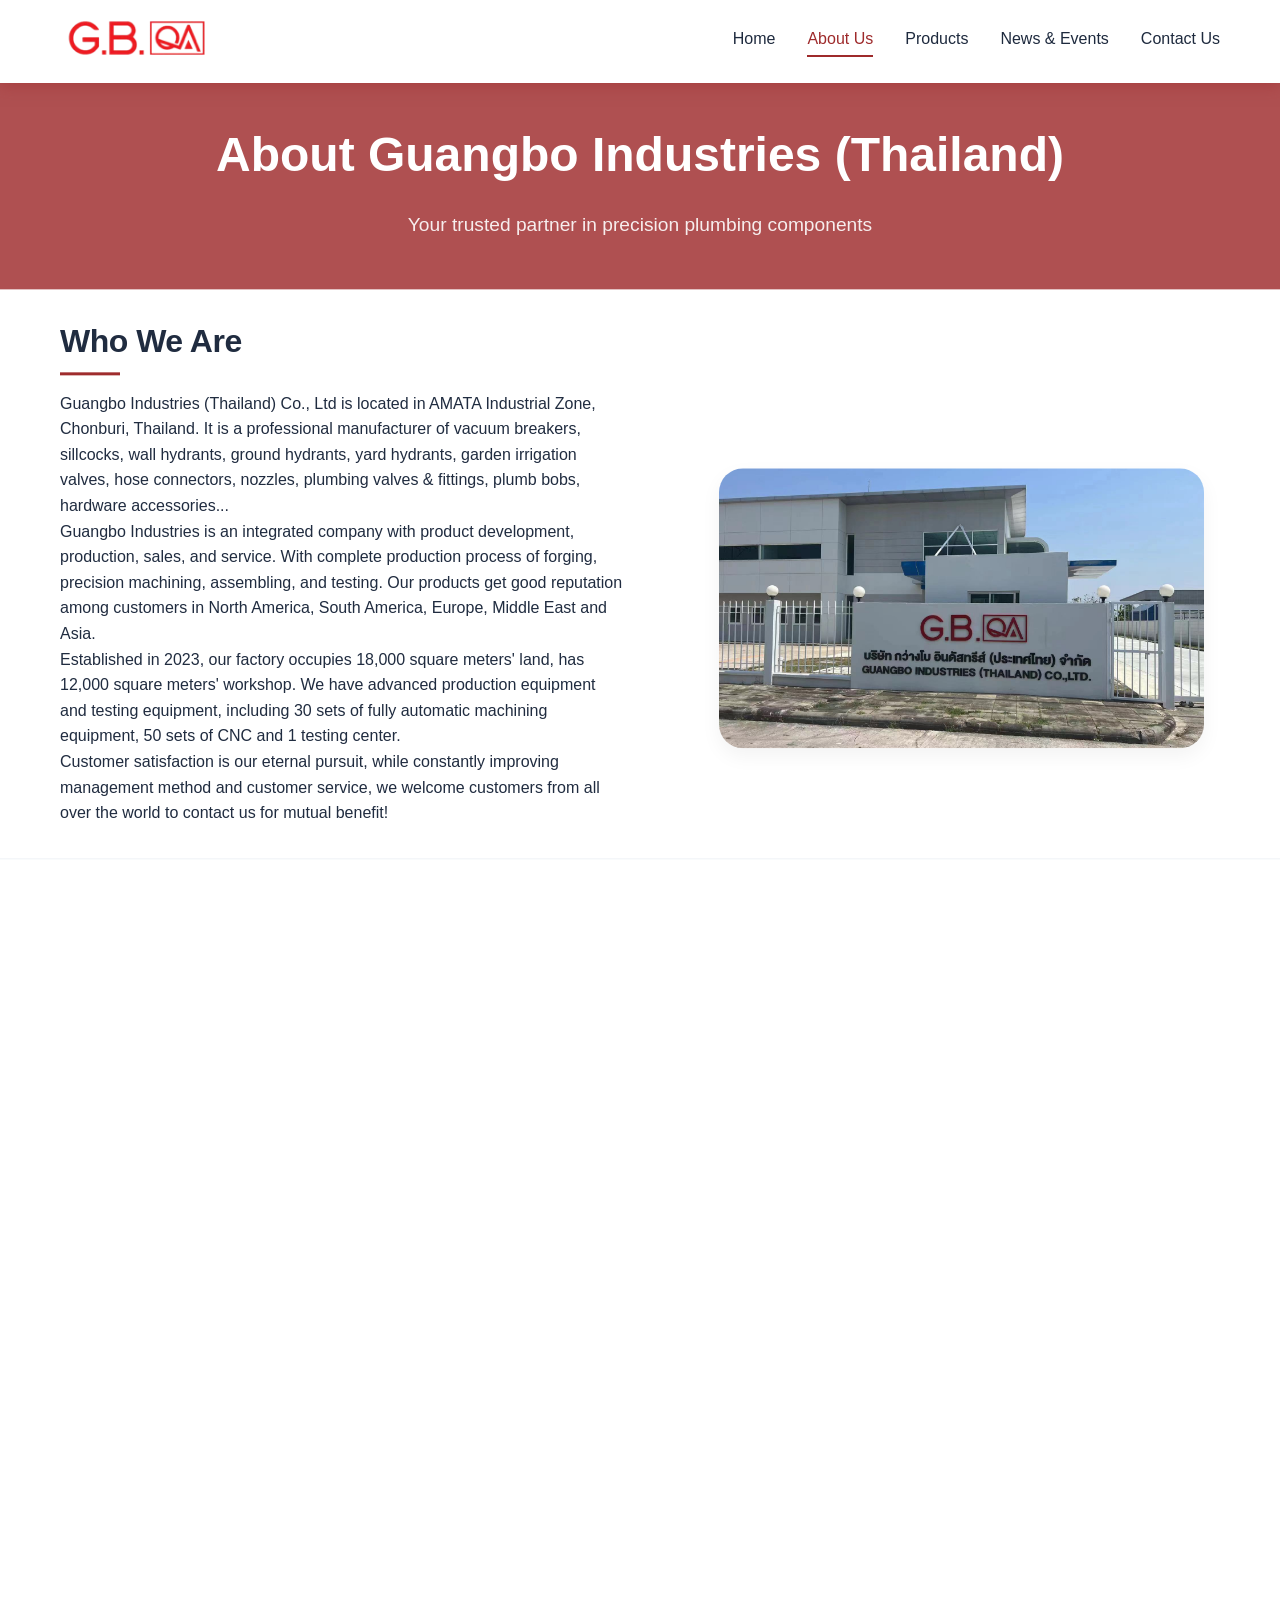
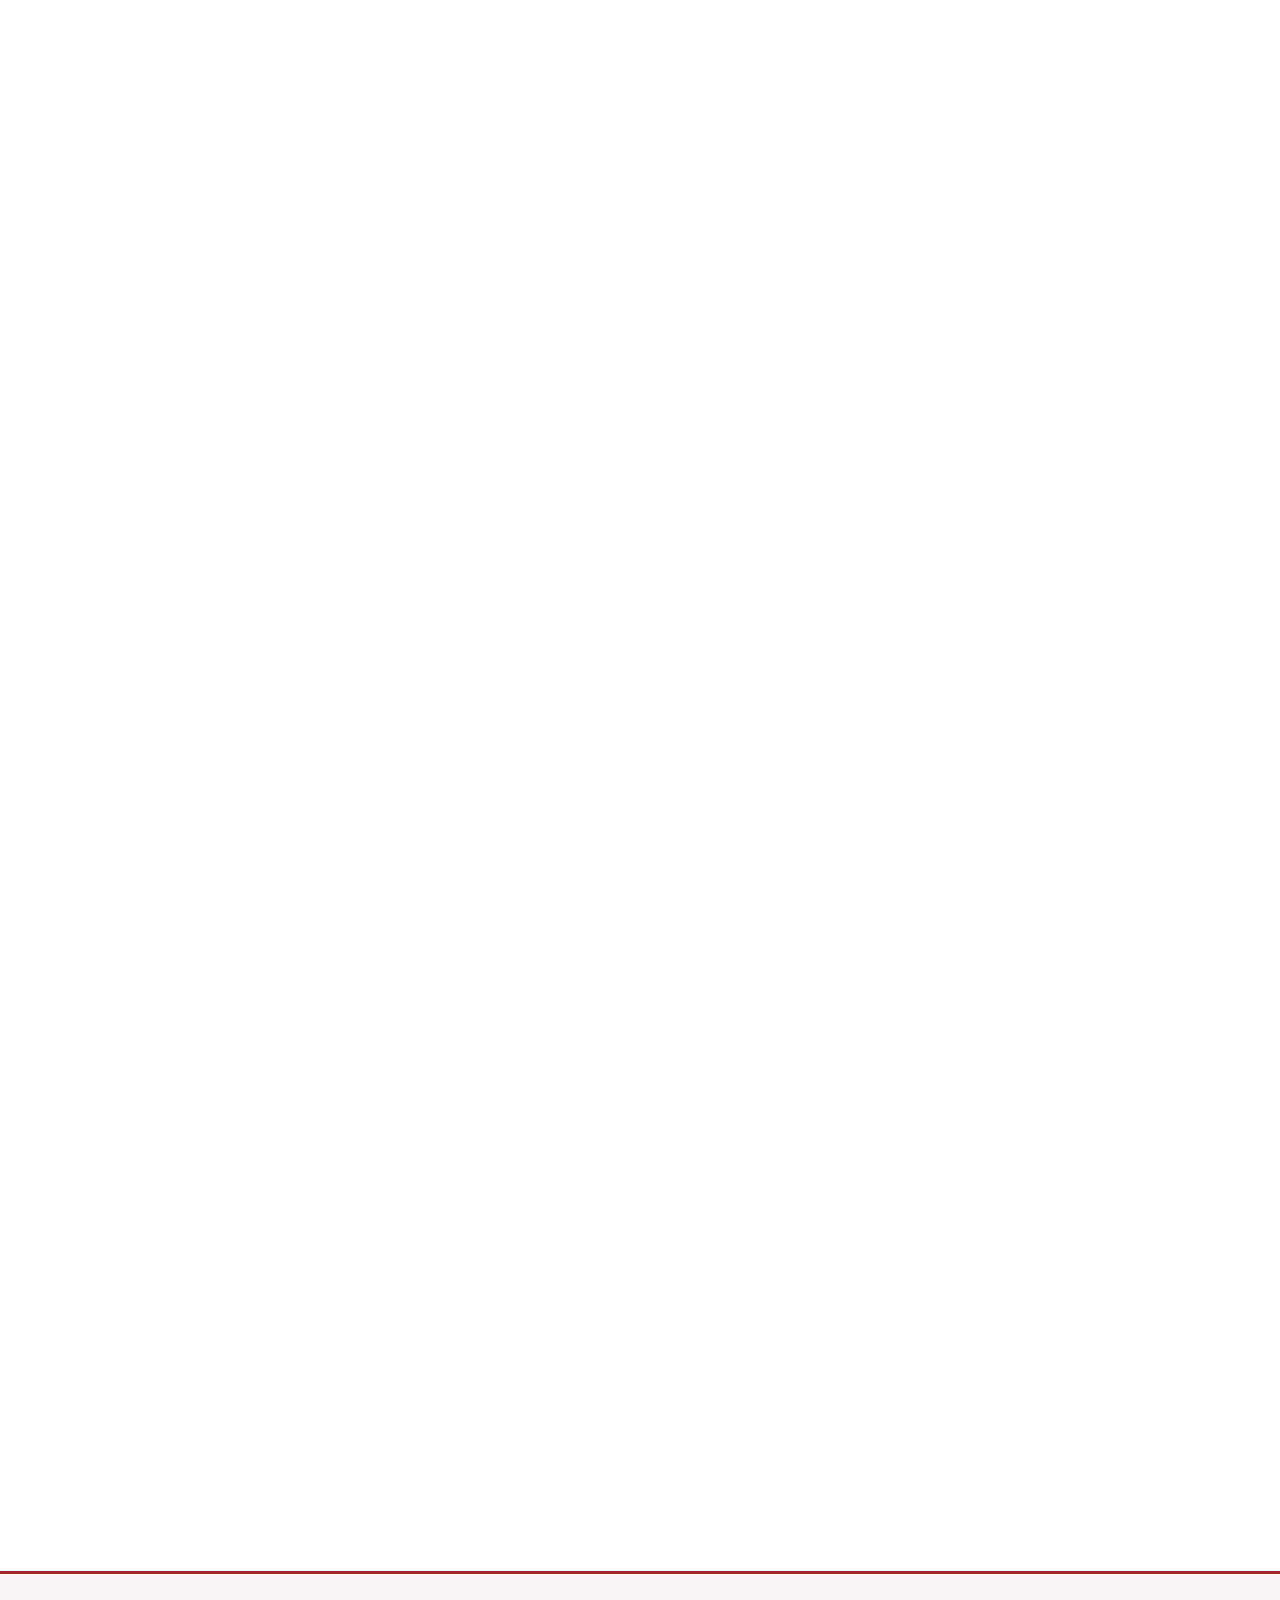
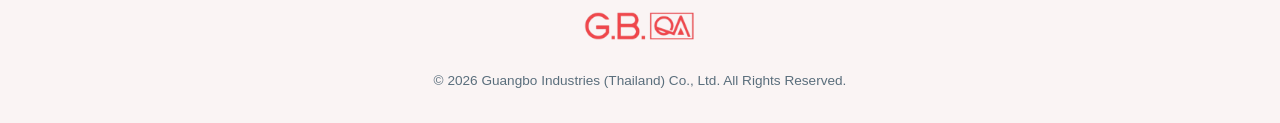
==== about.html @ 74692665 "Add files via upload" ====
<!DOCTYPE html>
<html lang="en">

<head>
    <meta charset="UTF-8">
    <meta name="viewport" content="width=device-width, initial-scale=1.0, viewport-fit=cover">
    <title>About Us - Guangbo Industries (Thailand) Co., Ltd.</title>
    <link rel="stylesheet" href="style.css">
    <link href="https://cdn.jsdelivr.net/npm/remixicon@2.5.0/fonts/remixicon.css" rel="stylesheet">
    <style>
        /* about 页面专用样式 */
        .about-section {
            padding: 2rem 0;
            border-bottom: 1px solid #eef2f6;
        }

        .about-section:last-of-type {
            border-bottom: none;
            padding-bottom: 2rem;
        }

        .about-section h2 {
            text-align: left;
            font-size: 2rem;
            margin-bottom: 1.5rem;
            color: #1e2a3e;
            position: relative;
            display: inline-block;
        }

        .about-section h2:after {
            content: '';
            position: absolute;
            bottom: -8px;
            left: 0;
            width: 60px;
            height: 3px;
            background: #9E2A2B;
        }

        .two-col {
            display: flex;
            flex-wrap: wrap;
            gap: 2rem;
            align-items: center;
        }

        .two-col .text-col {
            flex: 1;
        }

        .two-col .image-col {
            flex: 1;
            text-align: center;
        }

        .two-col .image-col img {
            max-width: 100%;
            border-radius: 1.5rem;
            box-shadow: 0 8px 20px rgba(0, 0, 0, 0.05);
            max-height: 280px;
            object-fit: cover;
        }

        /* 统一前两个区域（Who We Are 和 Factory Location）图片右侧间距 */
        @media (min-width: 769px) {

            .two-col .image-col {
                display: flex;
                justify-content: flex-end;
            }

            .two-col .image-col img {
                margin-right: 1rem;
                max-width: calc(100% - 1rem);
                width: auto;
            }

            .location-img {
                display: flex;
                justify-content: flex-end;
            }

            .location-img img {
                margin-right: 1rem;
                max-width: calc(100% - 1rem);
                width: auto;
            }
        }

        @media (max-width: 768px) {

            .two-col .image-col,
            .location-img {
                justify-content: center;
            }

            .two-col .image-col img,
            .location-img img {
                margin-right: 0;
                max-width: 100%;
            }
        }

        .production-grid {
            display: grid;
            grid-template-columns: repeat(3, 1fr);
            gap: 2rem;
            margin-top: 1.5rem;
        }

        .prod-col {
            background: #fcfcfc;
            border-radius: 1.5rem;
            padding: 1rem;
            box-shadow: 0 4px 12px rgba(0, 0, 0, 0.05);
            border: 1px solid #eef2f6;
            overflow: hidden;
        }

        .prod-col h3 {
            font-size: 1.3rem;
            font-weight: 600;
            color: #9E2A2B;
            margin-bottom: 1rem;
            text-align: center;
            border-bottom: 2px solid rgba(158, 42, 43, 0.2);
            display: inline-block;
            width: auto;
            padding-bottom: 0.3rem;
        }

        .gallery-scroll {
            overflow-x: auto;
            overflow-y: hidden;
            white-space: nowrap;
            -webkit-overflow-scrolling: touch;
            scrollbar-width: thin;
            padding-bottom: 0.5rem;
            margin: 0.5rem 0;
            cursor: grab;
        }

        .gallery-scroll:active {
            cursor: grabbing;
        }

        .gallery-track {
            display: inline-flex;
            gap: 1rem;
            padding: 0.2rem 0.1rem;
        }

        .gallery-item {
            width: 180px;
            flex-shrink: 0;
            white-space: normal;
            background: white;
            border-radius: 0.8rem;
            overflow: hidden;
            box-shadow: 0 2px 8px rgba(0, 0, 0, 0.05);
            border: 1px solid #eef2f6;
            transition: transform 0.2s;
            cursor: pointer;
        }

        .gallery-item:hover {
            transform: translateY(-3px);
        }

        .gallery-item img {
            width: 100%;
            height: 140px;
            object-fit: cover;
            display: block;
        }

        .gallery-caption {
            padding: 0.5rem;
            text-align: center;
            font-size: 0.8rem;
            font-weight: 500;
            color: #1e2a3e;
            background: white;
        }

        .scroll-hint {
            text-align: center;
            font-size: 0.7rem;
            color: #9E2A2B;
            margin-top: 0.3rem;
        }

        .cert-scroll {
            overflow-x: auto;
            overflow-y: hidden;
            white-space: nowrap;
            -webkit-overflow-scrolling: touch;
            scrollbar-width: thin;
            padding-bottom: 1rem;
            margin-top: 1.5rem;
        }

        .cert-track {
            display: inline-flex;
            gap: 2rem;
            padding: 0.5rem 0.2rem;
        }

        .cert-item {
            width: 280px;
            white-space: normal;
            background: white;
            border-radius: 1rem;
            padding: 1.2rem;
            border: 1px solid #eef2f6;
            text-align: center;
            transition: transform 0.2s;
            cursor: pointer;
        }

        .cert-item:hover {
            transform: translateY(-5px);
        }

        .cert-item img {
            width: 100%;
            height: 200px;
            object-fit: contain;
            margin-bottom: 0.8rem;
        }

        .cert-item p {
            font-size: 0.9rem;
            color: #5a6e7c;
            margin-top: 0.3rem;
            font-weight: 500;
        }

        .location-wrapper {
            display: flex;
            flex-wrap: wrap;
            gap: 1.5rem;
            align-items: center;
            margin-top: 0.5rem;
        }

        .location-info {
            background: #f8fafc;
            border-radius: 1.5rem;
            padding: 1.2rem;
            flex: 2;
        }

        .location-info p {
            margin: 0.5rem 0;
        }

        .location-img {
            flex: 1;
            text-align: center;
        }

        .location-img img {
            width: 100%;
            max-width: 220px;
            border-radius: 1rem;
            box-shadow: 0 4px 12px rgba(0, 0, 0, 0.1);
        }

        /* ========= 团队 & 文化区域：全新布局 ========= */
        /* 要求：上面一行三个，下面一行两个，居中对齐，不再使用原有的 grid 自动填充 */
        .team-grid {
            display: flex;
            flex-wrap: wrap;
            justify-content: center;
            gap: 2rem;
            margin-top: 1.5rem;
        }

        .team-card {
            background: white;
            border-radius: 1rem;
            overflow: hidden;
            box-shadow: 0 5px 15px rgba(0, 0, 0, 0.05);
            border: 1px solid #eef2f6;
            transition: transform 0.2s;
            cursor: pointer;
            width: 280px;
            /* 固定宽度，保证每行最多三个，自然换行后第一行三个第二行两个且居中 */
            flex-shrink: 0;
        }

        .team-card:hover {
            transform: translateY(-5px);
        }

        .team-card img {
            width: 100%;
            height: 180px;
            object-fit: cover;
            display: block;
        }

        .team-card .card-content {
            padding: 1rem;
            text-align: center;
        }

        .team-card .card-title {
            font-weight: 600;
            font-size: 1rem;
            color: #9E2A2B;
            margin-bottom: 0.5rem;
        }

        .team-card .card-desc {
            font-size: 0.85rem;
            color: #5a6e7c;
            line-height: 1.4;
        }

        /* 移动端：让卡片占满宽度，但仍保持整洁 */
        @media (max-width: 768px) {
            .team-grid {
                gap: 1.5rem;
            }

            .team-card {
                width: 100%;
                max-width: 360px;
            }
        }

        .lightbox {
            display: none;
            position: fixed;
            z-index: 9999;
            top: 0;
            left: 0;
            width: 100%;
            height: 100%;
            background: rgba(0, 0, 0, 0.9);
            align-items: center;
            justify-content: center;
            cursor: pointer;
        }

        .lightbox.active {
            display: flex;
        }

        .lightbox img {
            max-width: 90%;
            max-height: 90%;
            object-fit: contain;
            border-radius: 8px;
            box-shadow: 0 0 20px rgba(255, 255, 255, 0.2);
        }

        .lightbox-close {
            position: absolute;
            top: 20px;
            right: 30px;
            font-size: 40px;
            color: white;
            font-weight: bold;
            cursor: pointer;
            transition: 0.3s;
        }

        .lightbox-close:hover {
            color: #9E2A2B;
        }

        @media (max-width: 992px) {
            .production-grid {
                grid-template-columns: 1fr;
                gap: 1.5rem;
            }
        }

        @media (max-width: 768px) {
            .about-section {
                padding: 1.5rem 0;
            }

            .about-section h2 {
                font-size: 1.8rem;
            }

            .two-col {
                flex-direction: column;
            }

            .location-wrapper {
                flex-direction: column;
                align-items: stretch;
            }

            .location-img {
                text-align: center;
            }

            .gallery-item {
                width: 160px;
            }

            .cert-item {
                width: 240px;
            }
        }

        /* 红色头部样式 */
        .about-header-red {
            background: #9E2A2B;
            padding: 7rem 0 3rem;
            text-align: center;
        }

        .about-header-red h1 {
            font-size: 3rem;
            color: white;
            margin-bottom: 1rem;
        }

        .about-header-red p {
            font-size: 1.2rem;
            color: rgba(255, 255, 255, 0.9);
            max-width: 700px;
            margin: 0 auto;
        }

        @media (max-width: 768px) {
            .about-header-red {
                padding: 5rem 0 2rem;
            }

            .about-header-red h1 {
                font-size: 2.2rem;
            }
        }

        .reveal-on-scroll {
            transition: opacity 0.4s ease, transform 0.4s ease;
        }
    </style>
</head>

<body>
    <header class="header">
        <div class="container">
            <div class="logo"><a href="index.html"><img src="images/Guangbo.png"
                        alt="Guangbo Industries (Thailand) Co., Ltd. Logo" style="height: 50px;"></a></div>
            <nav class="nav">
                <a href="index.html" class="nav-link">Home</a>
                <a href="about.html" class="nav-link">About Us</a>
                <div class="nav-item-dropdown">
                    <a href="products.html" class="nav-link">Products</a>
                    <div class="dropdown-content">
                        <a href="product-vacuum-breakers.html">Vacuum Breakers</a>
                        <a href="product-frost-free-hydrants.html">Frost Free Sillcocks & Hydrants</a>
                        <a href="product-fittings.html">Fittings</a>
                        <a href="product-angle-valves.html">Angle Valves</a>
                        <a href="product-valves.html">Valves</a>
                        <a href="product-garden-irrigation.html">Garden Irrigation</a>
                        <a href="product-hose-bibbs.html">Hose Bibbs</a>
                        <a href="product-faucets-sanitary.html">Faucets & Sanitary Accessories</a>
                        <a href="product-hardware-accessories.html">Hardware Accessories</a>
                        <a href="product-plumb-bobs.html">Plumb Bobs</a>
                    </div>
                </div>
                <a href="news&events.html" class="nav-link">News & Events</a>
                <a href="contact.html" class="nav-link">Contact Us</a>
            </nav>
            <div class="menu-toggle" id="mobile-menu"><i class="ri-menu-line"></i></div>
        </div>
    </header>

    <main>
        <!-- 红色头部 -->
        <div class="about-header-red reveal-on-scroll">
            <div class="container">
                <h1>About Guangbo Industries (Thailand)</h1>
                <p>Your trusted partner in precision plumbing components</p>
            </div>
        </div>

        <!-- Who We Are -->
        <div class="about-section reveal-on-scroll">
            <div class="container">
                <h2>Who We Are</h2>
                <div class="two-col">
                    <div class="text-col">
                        <p>Guangbo Industries (Thailand) Co., Ltd is located in AMATA Industrial Zone, Chonburi,
                            Thailand. It is a professional manufacturer of vacuum breakers, sillcocks, wall hydrants,
                            ground hydrants, yard hydrants, garden irrigation valves, hose connectors, nozzles, plumbing
                            valves & fittings, plumb bobs, hardware accessories...</p>
                        <p>Guangbo Industries is an integrated company with product development, production, sales, and
                            service. With complete production process of forging, precision machining, assembling, and
                            testing. Our products get good reputation among customers in North America, South America,
                            Europe, Middle East and Asia.</p>
                        <p>Established in 2023, our factory occupies 18,000 square meters' land, has 12,000 square
                            meters' workshop. We have advanced production equipment and testing equipment, including 30
                            sets of fully automatic machining equipment, 50 sets of CNC and 1 testing center.</p>
                        <p>Customer satisfaction is our eternal pursuit, while constantly improving management method
                            and customer service, we welcome customers from all over the world to contact us for mutual
                            benefit!</p>
                    </div>
                    <div class="image-col">
                        <img src="images/company-gate.png" alt="Guangbo Factory">
                    </div>
                </div>
            </div>
        </div>

        <!-- Factory Location -->
        <div class="about-section reveal-on-scroll">
            <div class="container">
                <h2>Factory Location</h2>
                <div class="location-wrapper">
                    <div class="location-info">
                        <p><strong>Address:</strong> 700/947 Moo 5, T.Nongkhaka, A.Panthong, Chonburi 20160, Thailand
                        </p>
                        <p><strong>Distance:</strong> 55 kilometers to Bangkok Airport (About 1 hour by car)</p>
                        <p><strong>Distance:</strong> 69 kilometers to Laem Chabang Port (About 1 hour 20 minutes by
                            car)</p>
                    </div>
                    <div class="location-img">
                        <img src="About_US/Factory_Location.png" alt="Factory Location Map">
                    </div>
                </div>
            </div>
        </div>

        <!-- Guangbo Team & Culture (上面一行三个，下面一行两个，居中) -->
        <div class="about-section reveal-on-scroll">
            <div class="container">
                <h2>Guangbo Team & Culture</h2>
                <div class="team-grid">
                    <div class="team-card" data-img-src="About_US/Company_Team.png">
                        <img src="About_US/Company_Team.png" alt="Our Team">
                        <div class="card-content">
                            <div class="card-title">Our Team</div>
                            <div class="card-desc">Staff from China, Thailand & Myanmar, creating a diverse and
                                collaborative environment.</div>
                        </div>
                    </div>
                    <div class="team-card" data-img-src="About_US/Integrated_Office.png">
                        <img src="About_US/Integrated_Office.png" alt="Integrated Office">
                        <div class="card-content">
                            <div class="card-title">Integrated Office</div>
                            <div class="card-desc">Efficient administration & management hub.</div>
                        </div>
                    </div>
                    <div class="team-card" data-img-src="About_US/Security_Training.png">
                        <img src="About_US/Security_Training.png" alt="Security Training">
                        <div class="card-content">
                            <div class="card-title">Security Training</div>
                            <div class="card-desc">Regular safety drills and awareness programs.</div>
                        </div>
                    </div>
                    <div class="team-card" data-img-src="About_US/Health_Check_In_Hospital.png">
                        <img src="About_US/Health_Check_In_Hospital.png" alt="Health Check">
                        <div class="card-content">
                            <div class="card-title">Health Check</div>
                            <div class="card-desc">Annual health check-ups for all employees.</div>
                        </div>
                    </div>
                    <div class="team-card" data-img-src="About_US/Internal_Training.png">
                        <img src="About_US/Internal_Training.png" alt="Internal Training">
                        <div class="card-content">
                            <div class="card-title">Internal Training</div>
                            <div class="card-desc">Technical & safety training to upskill workforce.</div>
                        </div>
                    </div>
                </div>
            </div>
        </div>

        <!-- Workshop & Production -->
        <div class="about-section reveal-on-scroll">
            <div class="container">
                <h2>Workshop & Production</h2>
                <div class="text-col" style="margin-bottom: 1rem;">
                    <p>Our manufacturing facility is equipped with advanced machinery and strict quality control
                        systems.</p>
                    <ul
                        style="margin-top: 0.5rem; list-style: none; padding-left: 0; display: flex; flex-wrap: wrap; gap: 1rem;">
                        <li><i class="ri-flask-line" style="color:#9E2A2B; margin-right: 0.5rem;"></i> Testing
                            (Pressure, Material, Function)</li>
                        <li><i class="ri-tools-line" style="color:#9E2A2B; margin-right: 0.5rem;"></i> Assembling &
                            Packing</li>
                        <li><i class="ri-hard-drive-line" style="color:#9E2A2B; margin-right: 0.5rem;"></i> 30 auto
                            machining sets</li>
                        <li><i class="ri-cpu-line" style="color:#9E2A2B; margin-right: 0.5rem;"></i> 50 CNC machines
                        </li>
                        <li><i class="ri-bar-chart-2-line" style="color:#9E2A2B; margin-right: 0.5rem;"></i> 1 testing
                            center</li>
                    </ul>
                </div>
                <div class="production-grid">
                    <!-- Machining -->
                    <div class="prod-col">
                        <h3>Machining</h3>
                        <div class="gallery-scroll">
                            <div class="gallery-track">
                                <div class="gallery-item" data-img-src="About_US/Workshop_Machining_1.png"><img
                                        src="About_US/Workshop_Machining_1.png" alt="Precision Machining">
                                    <div class="gallery-caption">Precision Machining</div>
                                </div>
                                <div class="gallery-item" data-img-src="About_US/Workshop_Machining_2.png"><img
                                        src="About_US/Workshop_Machining_2.png" alt="CNC Operation">
                                    <div class="gallery-caption">CNC Operation</div>
                                </div>
                                <div class="gallery-item" data-img-src="About_US/Workshop_Machining_3.png"><img
                                        src="About_US/Workshop_Machining_3.png" alt="Automatic Equipment">
                                    <div class="gallery-caption">Automatic Equipment</div>
                                </div>
                                <div class="gallery-item" data-img-src="About_US/Workshop_Machining_4.png"><img
                                        src="About_US/Workshop_Machining_4.png" alt="Quality Control">
                                    <div class="gallery-caption">Quality Control</div>
                                </div>
                            </div>
                        </div>
                        <div class="scroll-hint">← Slide to see more →</div>
                    </div>
                    <!-- Testing -->
                    <div class="prod-col">
                        <h3>Testing</h3>
                        <div class="gallery-scroll">
                            <div class="gallery-track">
                                <div class="gallery-item" data-img-src="About_US/Workshop_Testing_1.png"><img
                                        src="About_US/Workshop_Testing_1.png" alt="Pressure Testing">
                                    <div class="gallery-caption">Pressure Testing</div>
                                </div>
                                <div class="gallery-item" data-img-src="About_US/Workshop_Testing_2.png"><img
                                        src="About_US/Workshop_Testing_2.png" alt="Material Analysis">
                                    <div class="gallery-caption">Material Analysis</div>
                                </div>
                            </div>
                        </div>
                        <div class="scroll-hint">← Slide to see more →</div>
                    </div>
                    <!-- Assembling & Packing -->
                    <div class="prod-col">
                        <h3>Assembling & Packing</h3>
                        <div class="gallery-scroll">
                            <div class="gallery-track">
                                <div class="gallery-item"
                                    data-img-src="About_US/Workshop_Assembling_Packing_1.png"><img
                                        src="About_US/Workshop_Assembling_Packing_1.png" alt="Assembly Line">
                                    <div class="gallery-caption">Assembly Line</div>
                                </div>
                                <div class="gallery-item"
                                    data-img-src="About_US/Workshop_Assembling_Packing_2.png"><img
                                        src="About_US/Workshop_Assembling_Packing_2.png" alt="Packing Process">
                                    <div class="gallery-caption">Packing Process</div>
                                </div>
                            </div>
                        </div>
                        <div class="scroll-hint">← Slide to see more →</div>
                    </div>
                </div>
            </div>
        </div>

        <!-- Certifications & Standards -->
        <div class="about-section reveal-on-scroll">
            <div class="container">
                <h2>Certifications & Standards</h2>
                <div class="cert-scroll">
                    <div class="cert-track">
                        <div class="cert-item" data-img-src="About_US/ISO_Certificate.png"><img
                                src="About_US/ISO_Certificate.png" alt="ISO Certificate">
                            <p>ISO Certificate</p>
                        </div>
                        <div class="cert-item" data-img-src="About_US/UPC_Certificate_1.png"><img
                                src="About_US/UPC_Certificate_1.png" alt="UPC Certificate 1">
                            <p>UPC Certificate</p>
                        </div>
                        <div class="cert-item" data-img-src="About_US/UPC_Certificate_2.png"><img
                                src="About_US/UPC_Certificate_2.png" alt="UPC Certificate 2">
                            <p>UPC Certificate</p>
                        </div>
                        <div class="cert-item" data-img-src="About_US/UPC_Certificate_3.png"><img
                                src="About_US/UPC_Certificate_3.png" alt="UPC Certificate 3">
                            <p>UPC Certificate</p>
                        </div>
                        <div class="cert-item" data-img-src="About_US/UPC_Certificate_4.png"><img
                                src="About_US/UPC_Certificate_4.png" alt="UPC Certificate 4">
                            <p>UPC Certificate</p>
                        </div>
                        <div class="cert-item" data-img-src="About_US/UPC_Certificate_5.png"><img
                                src="About_US/UPC_Certificate_5.png" alt="UPC Certificate 5">
                            <p>UPC Certificate</p>
                        </div>
                    </div>
                </div>
                <p style="text-align: center; margin-top: 1.5rem; color: #5a6e7c;">All products meet international
                    safety and performance standards.</p>
            </div>
        </div>
    </main>

    <footer class="footer">
        <div class="container">
            <div class="footer-content">
                <img src="images/Guangbo.png" alt="Guangbo Logo" style="height: 40px;">
                <p>&copy; 2026 Guangbo Industries (Thailand) Co., Ltd. All Rights Reserved.</p>
            </div>
        </div>
    </footer>

    <div id="lightbox" class="lightbox">
        <span class="lightbox-close">&times;</span>
        <img id="lightbox-img" src="">
    </div>
    <script>
        (function () {
            const lightbox = document.getElementById('lightbox');
            const lightboxImg = document.getElementById('lightbox-img');
            const closeBtn = document.querySelector('.lightbox-close');
            function showImage(src) { lightboxImg.src = src; lightbox.classList.add('active'); }
            function hideLightbox() { lightbox.classList.remove('active'); lightboxImg.src = ''; }
            const clickableSelectors = '.gallery-item, .cert-item, .team-card, .two-col .image-col img, .location-img img';
            document.querySelectorAll(clickableSelectors).forEach(el => {
                el.addEventListener('click', function (e) {
                    e.stopPropagation();
                    let imgSrc = '';
                    if (this.tagName === 'IMG') imgSrc = this.src;
                    else { const img = this.querySelector('img'); if (img) imgSrc = img.src; }
                    if (imgSrc) showImage(imgSrc);
                });
            });
            closeBtn.addEventListener('click', hideLightbox);
            lightbox.addEventListener('click', hideLightbox);
        })();
    </script>
    <script src="script.js"></script>
</body>

</html>
---- style.css ----
/* ========== 全局重置 ========== */
* {
    margin: 0;
    padding: 0;
    box-sizing: border-box;
}

body {
    font-family: 'Segoe UI', Roboto, 'Helvetica Neue', sans-serif;
    line-height: 1.6;
    color: #1e2a3e;
    background-color: #ffffff;
    overflow-x: hidden;
}

/* 容器：所有主要内容居中，左右留白一致 */
.container {
    max-width: 1200px;
    margin: 0 auto;
    padding: 0 20px;
    overflow-x: hidden;
}

/* 移动端保持相同内边距 */
@media (max-width: 768px) {
    .container {
        padding: 0 20px;
    }
}

/* ========== 标题通用 ========== */
h2 {
    font-size: 2.5rem;
    text-align: center;
    margin-bottom: 3rem;
    letter-spacing: -0.5px;
}

h2 span {
    color: #9E2A2B;
    border-bottom: 3px solid #9E2A2B;
    padding-bottom: 0.5rem;
}

.section-subtitle {
    text-align: center;
    color: #5a6e7c;
    margin-top: -1.5rem;
    margin-bottom: 2.5rem;
    font-size: 1.1rem;
}

/* ========== 头部导航栏 ========== */
.header {
    position: fixed;
    top: 0;
    width: 100%;
    background: white;
    box-shadow: 0 2px 15px rgba(158, 42, 43, 0.5);
    z-index: 1000;
}

.header .container {
    display: flex;
    justify-content: space-between;
    align-items: center;
    padding: 0.8rem 20px;
    max-width: 1200px;
    margin: 0 auto;
    width: 100%;
}

.logo img {
    display: block;
    height: 50px;
}

.nav {
    display: flex;
    gap: 2rem;
}

.nav a {
    text-decoration: none;
    color: #1e2a3e;
    font-weight: 500;
    transition: color 0.2s, border-bottom-color 0.2s;
    padding-bottom: 4px;
    border-bottom: 2px solid transparent;
}

.nav a:hover,
.nav a.active {
    color: #9E2A2B;
    border-bottom-color: #9E2A2B;
}

.menu-toggle {
    display: none;
    font-size: 1.8rem;
    cursor: pointer;
}

/* ========== Hero 首屏大图 ========== */
.hero {
    position: relative;
    height: 100vh;
    min-height: 650px;
    overflow: hidden;
}

.hero-bg {
    position: absolute;
    top: 0;
    left: 0;
    width: 100%;
    height: 100%;
    object-fit: cover;
    z-index: 0;
}

.hero-info {
    padding: 4rem 0;
    background: #ffffff;
    text-align: center;
}

.info-card {
    max-width: 900px;
    margin: 0 auto;
    padding: 2rem;
    background: white;
    border-radius: 2rem;
    box-shadow: 0 10px 25px -5px rgba(0, 0, 0, 0.1);
    border-top: 5px solid #9E2A2B;
}

.info-card h1 {
    font-size: 2.8rem;
    margin-bottom: 1rem;
    color: #1e2a3e;
}

.info-card p {
    font-size: 1.2rem;
    color: #5a6e7c;
    margin-bottom: 2rem;
}

.hero-info .hero-stats {
    display: flex;
    justify-content: center;
    gap: 2rem;
    flex-wrap: wrap;
    margin-top: 1rem;
}

.hero-info .stat-item {
    background: rgba(158, 42, 43, 0.1);
    backdrop-filter: blur(4px);
    border: 1px solid rgba(158, 42, 43, 0.2);
    color: #9E2A2B;
}

.hero-info .stat-item span {
    color: #9E2A2B;
}

.hero-stats {
    display: flex;
    justify-content: center;
    gap: 2rem;
    flex-wrap: wrap;
    margin: 2rem 0;
}

.product-description {
    background: rgba(158, 42, 43, 0.03);
    padding: 3rem 0;
    text-align: center;
    font-size: 1.1rem;
    line-height: 1.6;
    color: #2c3e4e;
    border-top: 1px solid rgba(158, 42, 43, 0.1);
    border-bottom: 1px solid rgba(158, 42, 43, 0.1);
}

.product-description p {
    max-width: 1000px;
    margin: 0 auto;
    padding: 0 20px;
}

.stat-item {
    background: rgba(158, 42, 43, 0.5);
    backdrop-filter: blur(6px);
    padding: 0.7rem 1.5rem;
    border-radius: 40px;
    font-weight: 500;
    font-size: 1.1rem;
}

.stat-item span {
    font-size: 1.8rem;
    font-weight: 700;
    margin-right: 0.3rem;
}

/* ========== About 页面样式 ========== */
.about-page {
    padding: 6rem 0 4rem;
    background-color: #f8fafc;
}

.about-grid {
    display: grid;
    grid-template-columns: 1fr 1fr;
    gap: 3rem;
    align-items: center;
}

.about-text p {
    margin-bottom: 1.2rem;
    color: #2c3e4e;
}

.about-image img {
    width: 100%;
    border-radius: 16px;
}

.image-caption {
    text-align: center;
    font-size: 0.85rem;
    color: #5a6e7c;
    margin-top: 0.5rem;
}

/* ========== Products 页面样式 ========== */
.products-page {
    padding: 6rem 0 4rem;
}

.product-grid {
    display: grid;
    grid-template-columns: repeat(auto-fill, minmax(260px, 1fr));
    gap: 2rem;
}

.product-card {
    background: white;
    border: 1px solid #eef2f6;
    border-radius: 20px;
    padding: 1.8rem;
    text-align: center;
    transition: transform 0.2s, box-shadow 0.2s;
}

.product-card:hover {
    transform: translateY(-5px);
    box-shadow: 0 10px 25px -5px rgba(158, 42, 43, 0.1);
}

.product-card i {
    font-size: 2.8rem;
    color: #9E2A2B;
    margin-bottom: 1rem;
}

.product-card h3 {
    font-size: 1.3rem;
    margin-bottom: 0.5rem;
}

.product-card p {
    font-size: 0.9rem;
    color: #5a6e7c;
}

.product-note {
    text-align: center;
    margin-top: 2.5rem;
    font-style: italic;
    color: #5a6e7c;
}

/* ========== News 页面样式 ========== */
.news-page {
    padding: 6rem 0 4rem;
    background-color: #f1f5f9;
}

.news-grid {
    display: grid;
    grid-template-columns: repeat(auto-fill, minmax(280px, 1fr));
    gap: 2rem;
}

.news-item {
    background: white;
    border-radius: 20px;
    padding: 1.5rem;
    box-shadow: 0 2px 8px rgba(158, 42, 43, 0.1);
}

.news-date {
    display: inline-block;
    background: #9E2A2B;
    color: white;
    padding: 0.2rem 1rem;
    border-radius: 30px;
    font-size: 0.8rem;
    font-weight: 600;
    margin-bottom: 1rem;
}

.news-item h3 {
    margin-bottom: 0.8rem;
    font-size: 1.25rem;
}

/* ========== Contact 页面样式 ========== */
.contact-page {
    padding: 6rem 0 4rem;
    background: rgba(158, 42, 43, 0.03);
}

.contact-layout {
    display: flex;
    flex-wrap: wrap;
    gap: 3rem;
    background: white;
    border-radius: 2rem;
    padding: 2.5rem;
    box-shadow: 0 8px 30px rgba(158, 42, 43, 0.5);
    width: 100%;
}

.contact-info {
    flex: 1;
    min-width: 280px;
    display: flex;
    flex-direction: column;
    gap: 2rem;
    justify-content: space-between;
}

.contact-details,
.map-card {
    flex: 1;
    display: flex;
    flex-direction: column;
}

.contact-info-block,
.contact-form-block {
    flex: 1;
    min-width: 260px;
}

.contact-info-block h2 {
    font-size: 2rem;
    text-align: left;
    margin-bottom: 0.5rem;
    color: #9E2A2B;
}

.contact-info-block h3 {
    font-size: 1.2rem;
    margin-bottom: 1.5rem;
    color: #1e2a3e;
}

.contact-info-block p {
    margin: 1rem 0;
    display: flex;
    align-items: center;
    gap: 0.8rem;
}

.contact-info-block i {
    width: 24px;
    color: #9E2A2B;
}

.contact-form-block h3 {
    font-size: 1.4rem;
    margin-bottom: 1.5rem;
}

#quoteForm {
    display: flex;
    flex-direction: column;
    gap: 1rem;
}

#quoteForm input {
    padding: 0.9rem 1rem;
    border: 1px solid #d1d5db;
    border-radius: 2rem;
    font-size: 1rem;
}

#quoteForm button {
    background: #9E2A2B;
    color: white;
    border: none;
    padding: 0.8rem;
    border-radius: 2rem;
    font-weight: 600;
    cursor: pointer;
    transition: background 0.2s;
}

#quoteForm button:hover {
    background: #7a1f20;
}

.social-links {
    margin-top: 1.5rem;
    display: flex;
    gap: 1rem;
}

.social-links a {
    background: #eef2ff;
    padding: 0.5rem;
    border-radius: 50%;
    display: inline-flex;
    align-items: center;
    justify-content: center;
    transition: background 0.2s;
    color: #9E2A2B;
    font-size: 1.3rem;
}

.social-links a:hover {
    background: #9E2A2B;
    color: white;
}

.form-note {
    margin-top: 1rem;
    font-size: 0.8rem;
    color: #5a6e7c;
}

/* ========== Footer ========== */
.footer {
    background: rgba(158, 42, 43, 0.05);
    color: #1e2a3e;
    padding: 2rem 0;
    text-align: center;
    border-top: 3px solid #9E2A2B;
}

.footer-content img {
    filter: none;
    opacity: 0.8;
    margin-bottom: 1rem;
}

.footer p {
    font-size: 0.85rem;
    color: #5a6e7c;
}

/* 首页底部联系表单 */
.home-contact {
    padding: 4rem 0 2rem;
    background: rgba(158, 42, 43, 0.03);
}

.home-contact .contact-form-block {
    margin-top: 0.5rem;
}

.home-contact .contact-form-block h3 {
    color: #9E2A2B;
    font-size: 1.9rem;
    font-weight: 600;
    text-align: center;
    margin-bottom: 1.8rem;
    letter-spacing: -0.3px;
}

.home-contact .form-note {
    text-align: center;
    margin-top: 0.2rem;
}

.home-contact .contact-layout {
    margin-top: 0;
    margin-bottom: 0;
}

/* ========== 响应式设计 ========== */
@media (max-width: 768px) {
    .nav {
        position: fixed;
        top: 70px;
        left: -100%;
        width: 80%;
        height: calc(100vh - 70px);
        background: white;
        flex-direction: column;
        align-items: center;
        justify-content: flex-start;
        padding-top: 2rem;
        gap: 1.5rem;
        transition: left 0.3s ease;
        box-shadow: 2px 0 10px rgba(158, 42, 43, 0.1);
    }

    .nav.active {
        left: 0;
    }

    .menu-toggle {
        display: block;
    }

    .hero h1 {
        font-size: 2rem;
    }

    .hero p {
        font-size: 1rem;
    }

    .hero-stats {
        gap: 1rem;
    }

    .stat-item span {
        font-size: 1.3rem;
    }

    .about-grid,
    .contact-layout {
        grid-template-columns: 1fr;
        flex-direction: column;
    }

    h2 {
        font-size: 1.8rem;
    }
}

/* 首页表单样式 */
.home-contact #quoteFormHome,
.contact-page #quoteForm {
    display: flex;
    flex-direction: column;
    gap: 1rem;
}

.home-contact #quoteFormHome input,
.home-contact #quoteFormHome textarea,
.home-contact #quoteFormHome select,
.contact-page #quoteForm input,
.contact-page #quoteForm textarea,
.contact-page #quoteForm select {
    width: 100%;
    padding: 0.9rem 1rem;
    border: 1px solid #d1d5db;
    border-radius: 2rem;
    font-size: 1rem;
    box-sizing: border-box;
    font-family: inherit;
}

.home-contact #quoteFormHome select,
.contact-page #quoteForm select {
    padding: 0.9rem 2rem 0.9rem 1rem;
    appearance: none;
    background-image: url('data:image/svg+xml;utf8,<svg xmlns="http://www.w3.org/2000/svg" width="16" height="16" viewBox="0 0 24 24" fill="none" stroke="%239E2A2B" stroke-width="2" stroke-linecap="round" stroke-linejoin="round"><polyline points="6 9 12 15 18 9"></polyline></svg>');
    background-repeat: no-repeat;
    background-position: right 1rem center;
    background-size: 16px;
}

.home-contact #quoteFormHome textarea,
.contact-page #quoteForm textarea {
    border-radius: 1.5rem;
    resize: vertical;
}

.home-contact #quoteFormHome button,
.contact-page #quoteForm button {
    background: #9E2A2B;
    color: white;
    border: none;
    padding: 0.8rem 2rem;
    border-radius: 2rem;
    font-weight: 600;
    font-size: 1rem;
    cursor: pointer;
    transition: background 0.2s;
    align-self: flex-start;
}

.home-contact #quoteFormHome button:hover,
.contact-page #quoteForm button:hover {
    background: #7a1f20;
}

.contact-info-block img {
    max-width: 100%;
    height: auto;
}

#quoteFormHome button {
    display: block;
    margin: 0 auto;
}

/* ========== 产品滑块区域 ========== */
.product-slider-section {
    padding: 4rem 0;
    background: #ffffff;
}

.product-slider {
    width: 100%;
    overflow-x: auto;
    overflow-y: hidden;
    white-space: nowrap;
    -webkit-overflow-scrolling: touch;
    scrollbar-width: thin;
    margin: 2rem 0 1rem;
    padding-bottom: 1rem;
}

.slider-track {
    display: inline-flex;
    gap: 2rem;
    padding: 0.5rem 0.2rem;
}

.product-card-slide {
    width: 260px;
    white-space: normal;
    background: rgba(158, 42, 43, 0.03);
    border-radius: 20px;
    padding: 1.5rem;
    text-align: center;
    transition: transform 0.2s, box-shadow 0.2s;
    border: 1px solid #eef2f6;
}

.product-card-slide:hover {
    transform: translateY(-5px);
    box-shadow: 0 10px 25px -5px rgba(158, 42, 43, 0.15);
}

.product-card-slide a {
    text-decoration: none;
    color: inherit;
    display: block;
}

.product-card-slide img {
    width: 100%;
    height: 180px;
    object-fit: contain;
    margin-bottom: 1rem;
}

.product-card-slide h3 {
    font-size: 1.2rem;
    color: #1e2a3e;
    margin-top: 0.5rem;
}

.scroll-hint {
    text-align: center;
    font-size: 0.85rem;
    color: #5a6e7c;
    margin-top: 0.5rem;
}

/* ========== 下拉菜单样式 ========== */
.nav-item-dropdown {
    position: relative;
    display: inline-block;
}

.dropdown-content {
    display: none;
    position: absolute;
    top: 100%;
    left: 0;
    background: white;
    min-width: 240px;
    max-height: 70vh;
    overflow-y: auto;
    border-radius: 12px;
    box-shadow: 0 12px 28px rgba(0, 0, 0, 0.15);
    z-index: 9999;
    padding: 0.5rem 0;
    border: 1px solid rgba(158, 42, 43, 0.3);
    margin-top: -6px;
    padding-top: 6px;
}

.dropdown-content::before {
    content: '';
    position: absolute;
    top: -6px;
    left: 20px;
    width: 0;
    height: 0;
    border-left: 6px solid transparent;
    border-right: 6px solid transparent;
    border-bottom: 6px solid white;
    filter: drop-shadow(0 -2px 2px rgba(0, 0, 0, 0.05));
}

.dropdown-content a {
    color: #1e2a3e;
    padding: 0.6rem 1.5rem;
    text-decoration: none;
    display: block;
    font-size: 0.9rem;
    transition: all 0.2s ease;
    white-space: nowrap;
}

.dropdown-content a:hover {
    background: #fef2f2;
    color: #9E2A2B;
    padding-left: 1.8rem;
}

.nav-item-dropdown:hover .dropdown-content {
    display: block;
}

.header,
.header .container,
.nav {
    overflow: visible !important;
}

/* 移动端下拉菜单 */
@media (max-width: 768px) {
    .dropdown-content {
        position: absolute;
        top: 50%;
        transform: translateY(-50%);
        left: 100%;
        right: auto;
        background: #f8fafc;
        min-width: 200px;
        width: max-content;
        max-width: 260px;
        max-height: 70vh;
        overflow-y: auto;
        border-radius: 12px;
        box-shadow: 0 8px 20px rgba(0, 0, 0, 0.2);
        border: 1px solid rgba(158, 42, 43, 0.3);
        padding: 0.5rem 0;
        margin-top: 0;
        z-index: 1050;
        display: none;
    }

    .nav-item-dropdown.open .dropdown-content {
        display: block;
    }

    .dropdown-content::before {
        display: none;
    }

    .dropdown-content a {
        padding: 12px 20px;
        white-space: normal;
        font-size: 1rem;
        border-left: 2px solid transparent;
        display: block;
        width: 100%;
        box-sizing: border-box;
    }

    .dropdown-content a:hover {
        background: #fef2f2;
        padding-left: 20px;
        border-left-color: #9E2A2B;
    }

    .nav-item-dropdown>a::after {
        content: " ▶";
        font-size: 0.7rem;
        opacity: 0.7;
        transition: transform 0.2s;
        display: inline-block;
    }

    .nav-item-dropdown.open>a::after {
        content: " ▼";
        transition: none;
    }

    .nav {
        overflow-x: visible !important;
        overflow-y: auto;
    }

    .dropdown-content {
        box-shadow: 0 4px 12px rgba(0, 0, 0, 0.15);
    }
}

@media (max-width: 480px) {
    .dropdown-content {
        left: auto;
        right: 100%;
        transform: translateY(-50%);
    }
}

.dropdown-content::-webkit-scrollbar {
    width: 6px;
}

.dropdown-content::-webkit-scrollbar-track {
    background: #f1f1f1;
    border-radius: 10px;
}

.dropdown-content::-webkit-scrollbar-thumb {
    background: #9E2A2B;
    border-radius: 10px;
}

.logo a {
    display: inline-block;
    text-decoration: none;
}

/* ========== 底部公司信息布局 ========== */
.company-info-horizontal {
    background: white;
    border-radius: 2rem;
    padding: 1.5rem;
    box-shadow: 0 10px 25px -5px rgba(0, 0, 0, 0.05);
    border: 1px solid #eef2f6;
}

.company-info-horizontal .logo-text {
    display: flex;
    align-items: center;
    gap: 1rem;
    margin-bottom: 1rem;
}

.company-info-horizontal .logo-text h3 {
    font-size: 1.3rem;
    font-weight: 600;
    color: #1e2a3e;
}

.company-info-horizontal .info-items {
    display: flex;
    flex-direction: column;
    gap: 0.8rem;
}

.company-info-horizontal .info-items .address-item {
    margin-bottom: 0;
}

.company-info-horizontal .info-items .contact-row {
    display: flex;
    flex-wrap: wrap;
    gap: 1.8rem;
    justify-content: space-between;
}

.company-info-horizontal .info-items .contact-row p {
    margin: 0;
    flex: 0 1 auto;
    white-space: nowrap;
}

@media (max-width: 768px) {
    .company-info-horizontal .info-items .contact-row {
        display: flex;
        flex-wrap: wrap;
        gap: 1rem;
        justify-content: center;
    }

    .company-info-horizontal .info-items .contact-row p {
        white-space: nowrap;
    }
}

.company-info-horizontal .info-items p {
    display: flex;
    align-items: center;
    gap: 0.8rem;
    margin: 0;
    white-space: normal;
}

.company-info-horizontal .info-items i {
    font-size: 1.6rem;
    color: #9E2A2B;
}

@media (max-width: 768px) {
    .company-info-horizontal .info-items {
        grid-template-columns: 1fr;
    }
}

.company-info-horizontal .social-links {
    display: inline-flex;
    gap: 0.5rem;
    margin-left: 0;
}

@media (max-width: 768px) {
    .company-info-horizontal .info-items {
        flex-direction: column;
        align-items: flex-start;
        gap: 0.8rem;
    }

    .company-info-horizontal .info-items p {
        white-space: normal;
    }
}

/* ========== 滚动驱动动画（Intersection Observer 方案，平滑显现） ========== */
.reveal-on-scroll {
    opacity: 0;
    transform: translateY(30px);
    transition: opacity 0.7s cubic-bezier(0.2, 0.9, 0.4, 1.1), transform 0.7s cubic-bezier(0.2, 0.9, 0.4, 1.1);
}

.reveal-on-scroll.revealed {
    opacity: 1;
    transform: translateY(0);
}
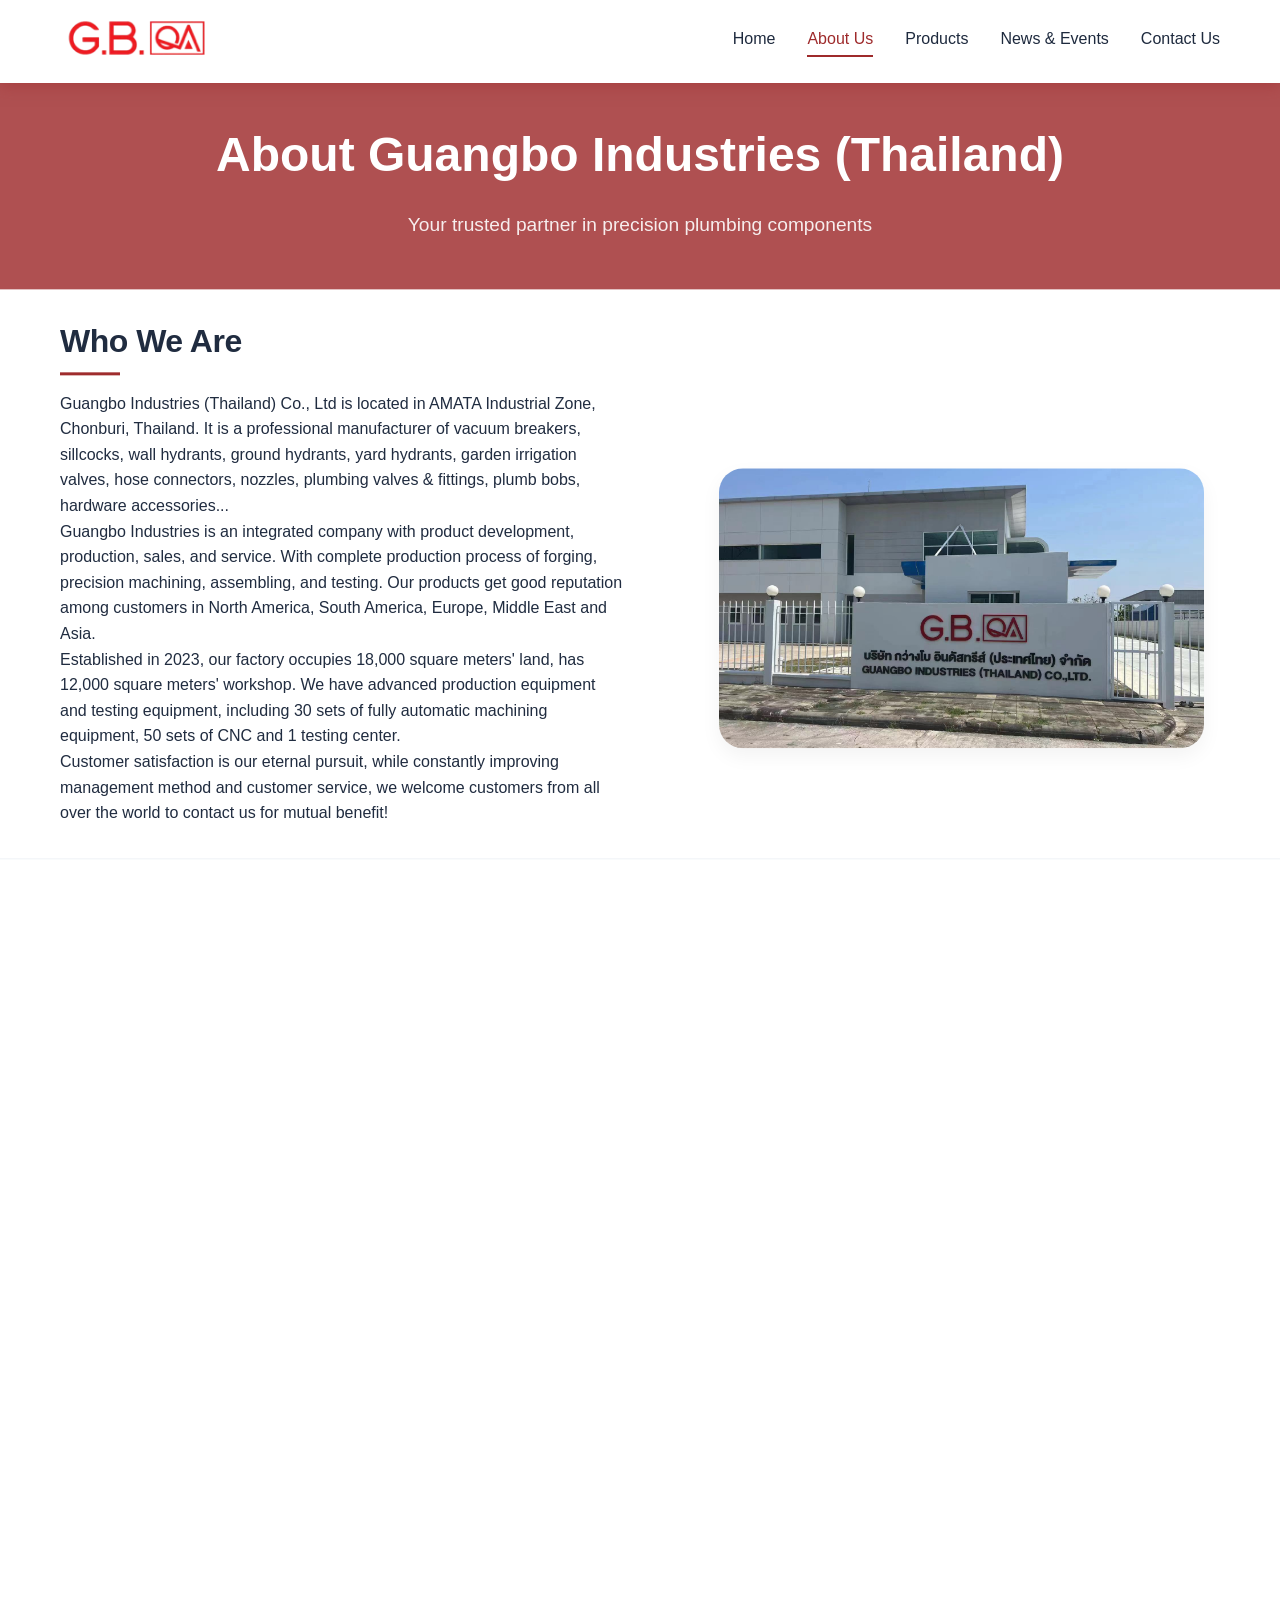
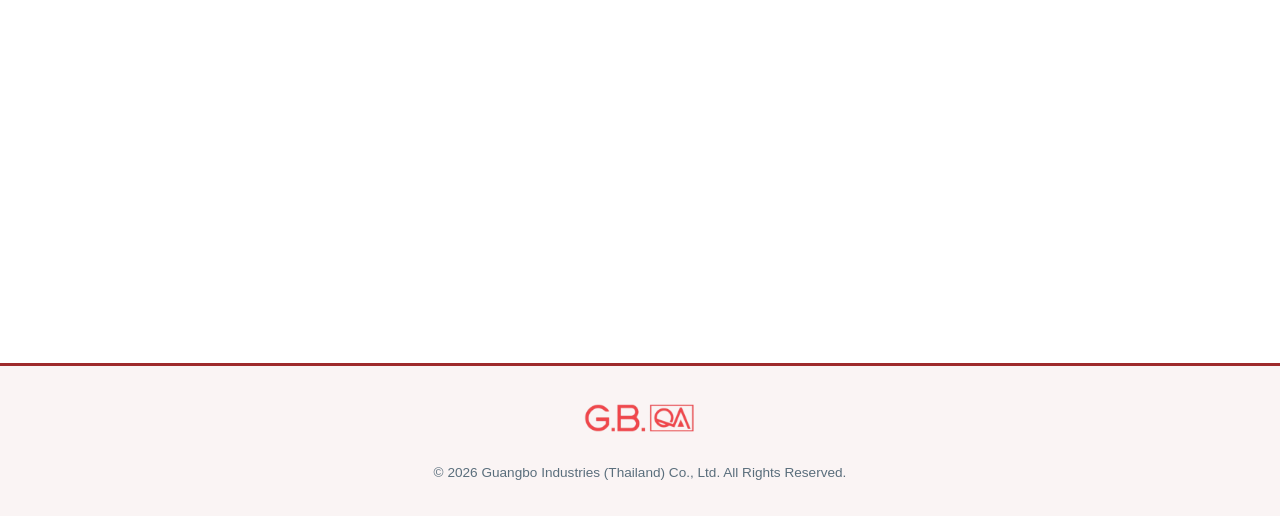
==== commit 680fa247: "Add files via upload" ====
--- a/about.html
+++ b/about.html
@@ -8,7 +8,7 @@
     <link rel="stylesheet" href="style.css">
     <link href="https://cdn.jsdelivr.net/npm/remixicon@2.5.0/fonts/remixicon.css" rel="stylesheet">
     <style>
-        /* about 页面专用样式 */
+        /* about 页面专用样式（保持不变，仅新增 partner 部分微调） */
         .about-section {
             padding: 2rem 0;
             border-bottom: 1px solid #eef2f6;
@@ -62,9 +62,7 @@
             object-fit: cover;
         }
 
-        /* 统一前两个区域（Who We Are 和 Factory Location）图片右侧间距 */
         @media (min-width: 769px) {
-
             .two-col .image-col {
                 display: flex;
                 justify-content: flex-end;
@@ -268,8 +266,6 @@
             box-shadow: 0 4px 12px rgba(0, 0, 0, 0.1);
         }
 
-        /* ========= 团队 & 文化区域：全新布局 ========= */
-        /* 要求：上面一行三个，下面一行两个，居中对齐，不再使用原有的 grid 自动填充 */
         .team-grid {
             display: flex;
             flex-wrap: wrap;
@@ -287,7 +283,6 @@
             transition: transform 0.2s;
             cursor: pointer;
             width: 280px;
-            /* 固定宽度，保证每行最多三个，自然换行后第一行三个第二行两个且居中 */
             flex-shrink: 0;
         }
 
@@ -320,7 +315,42 @@
             line-height: 1.4;
         }
 
-        /* 移动端：让卡片占满宽度，但仍保持整洁 */
+        /* 新增合作伙伴样式 */
+        .partner-grid {
+            display: flex;
+            flex-wrap: wrap;
+            justify-content: center;
+            gap: 2rem;
+            margin-top: 1.5rem;
+        }
+
+        .partner-card {
+            background: white;
+            border-radius: 1.5rem;
+            padding: 1.5rem 2rem;
+            text-align: center;
+            box-shadow: 0 4px 12px rgba(0, 0, 0, 0.05);
+            border: 1px solid #eef2f6;
+            min-width: 180px;
+            transition: transform 0.2s;
+        }
+
+        .partner-card:hover {
+            transform: translateY(-5px);
+        }
+
+        .partner-card h3 {
+            font-size: 1.8rem;
+            font-weight: 700;
+            color: #9E2A2B;
+            margin-bottom: 0.5rem;
+        }
+
+        .partner-card p {
+            color: #5a6e7c;
+            font-size: 0.9rem;
+        }
+
         @media (max-width: 768px) {
             .team-grid {
                 gap: 1.5rem;
@@ -330,6 +360,73 @@
                 width: 100%;
                 max-width: 360px;
             }
+
+            .production-grid {
+                grid-template-columns: 1fr;
+                gap: 1.5rem;
+            }
+
+            .about-section {
+                padding: 1.5rem 0;
+            }
+
+            .about-section h2 {
+                font-size: 1.8rem;
+            }
+
+            .two-col {
+                flex-direction: column;
+            }
+
+            .location-wrapper {
+                flex-direction: column;
+                align-items: stretch;
+            }
+
+            .location-img {
+                text-align: center;
+            }
+
+            .gallery-item {
+                width: 160px;
+            }
+
+            .cert-item {
+                width: 240px;
+            }
+        }
+
+        .about-header-red {
+            background: #9E2A2B;
+            padding: 7rem 0 3rem;
+            text-align: center;
+        }
+
+        .about-header-red h1 {
+            font-size: 3rem;
+            color: white;
+            margin-bottom: 1rem;
+        }
+
+        .about-header-red p {
+            font-size: 1.2rem;
+            color: rgba(255, 255, 255, 0.9);
+            max-width: 700px;
+            margin: 0 auto;
+        }
+
+        @media (max-width: 768px) {
+            .about-header-red {
+                padding: 5rem 0 2rem;
+            }
+
+            .about-header-red h1 {
+                font-size: 2.2rem;
+            }
+        }
+
+        .reveal-on-scroll {
+            transition: opacity 0.4s ease, transform 0.4s ease;
         }
 
         .lightbox {
@@ -371,78 +468,6 @@
 
         .lightbox-close:hover {
             color: #9E2A2B;
-        }
-
-        @media (max-width: 992px) {
-            .production-grid {
-                grid-template-columns: 1fr;
-                gap: 1.5rem;
-            }
-        }
-
-        @media (max-width: 768px) {
-            .about-section {
-                padding: 1.5rem 0;
-            }
-
-            .about-section h2 {
-                font-size: 1.8rem;
-            }
-
-            .two-col {
-                flex-direction: column;
-            }
-
-            .location-wrapper {
-                flex-direction: column;
-                align-items: stretch;
-            }
-
-            .location-img {
-                text-align: center;
-            }
-
-            .gallery-item {
-                width: 160px;
-            }
-
-            .cert-item {
-                width: 240px;
-            }
-        }
-
-        /* 红色头部样式 */
-        .about-header-red {
-            background: #9E2A2B;
-            padding: 7rem 0 3rem;
-            text-align: center;
-        }
-
-        .about-header-red h1 {
-            font-size: 3rem;
-            color: white;
-            margin-bottom: 1rem;
-        }
-
-        .about-header-red p {
-            font-size: 1.2rem;
-            color: rgba(255, 255, 255, 0.9);
-            max-width: 700px;
-            margin: 0 auto;
-        }
-
-        @media (max-width: 768px) {
-            .about-header-red {
-                padding: 5rem 0 2rem;
-            }
-
-            .about-header-red h1 {
-                font-size: 2.2rem;
-            }
-        }
-
-        .reveal-on-scroll {
-            transition: opacity 0.4s ease, transform 0.4s ease;
         }
     </style>
 </head>
@@ -533,7 +558,7 @@
             </div>
         </div>
 
-        <!-- Guangbo Team & Culture (上面一行三个，下面一行两个，居中) -->
+        <!-- Guangbo Team & Culture -->
         <div class="about-section reveal-on-scroll">
             <div class="container">
                 <h2>Guangbo Team & Culture</h2>
@@ -647,13 +672,11 @@
                         <h3>Assembling & Packing</h3>
                         <div class="gallery-scroll">
                             <div class="gallery-track">
-                                <div class="gallery-item"
-                                    data-img-src="About_US/Workshop_Assembling_Packing_1.png"><img
+                                <div class="gallery-item" data-img-src="About_US/Workshop_Assembling_Packing_1.png"><img
                                         src="About_US/Workshop_Assembling_Packing_1.png" alt="Assembly Line">
                                     <div class="gallery-caption">Assembly Line</div>
                                 </div>
-                                <div class="gallery-item"
-                                    data-img-src="About_US/Workshop_Assembling_Packing_2.png"><img
+                                <div class="gallery-item" data-img-src="About_US/Workshop_Assembling_Packing_2.png"><img
                                         src="About_US/Workshop_Assembling_Packing_2.png" alt="Packing Process">
                                     <div class="gallery-caption">Packing Process</div>
                                 </div>
@@ -662,6 +685,29 @@
                         <div class="scroll-hint">← Slide to see more →</div>
                     </div>
                 </div>
+            </div>
+        </div>
+
+        <!-- 新增：OEM / ODM Partners (Zurn, Orbit) -->
+        <div class="about-section reveal-on-scroll">
+            <div class="container">
+                <h2>Trusted by Global Brands</h2>
+                <p style="margin-bottom: 1.5rem; color: #5a6e7c;">We are proud to be an OEM/ODM manufacturer for leading
+                    companies in the plumbing and irrigation industry.</p>
+                <div class="partner-grid">
+                    <div class="partner-card">
+                        <h3>Zurn</h3>
+                        <p>OEM Partner</p>
+                        <p style="font-size: 0.8rem; margin-top: 0.5rem;">Backflow prevention & plumbing solutions</p>
+                    </div>
+                    <div class="partner-card">
+                        <h3>Orbit</h3>
+                        <p>OEM Partner</p>
+                        <p style="font-size: 0.8rem; margin-top: 0.5rem;">Irrigation & watering products</p>
+                    </div>
+                </div>
+                <p style="text-align: center; margin-top: 1.5rem; font-size: 0.9rem; color: #5a6e7c;">Our manufacturing
+                    capabilities meet the highest quality standards required by these industry leaders.</p>
             </div>
         </div>
 
